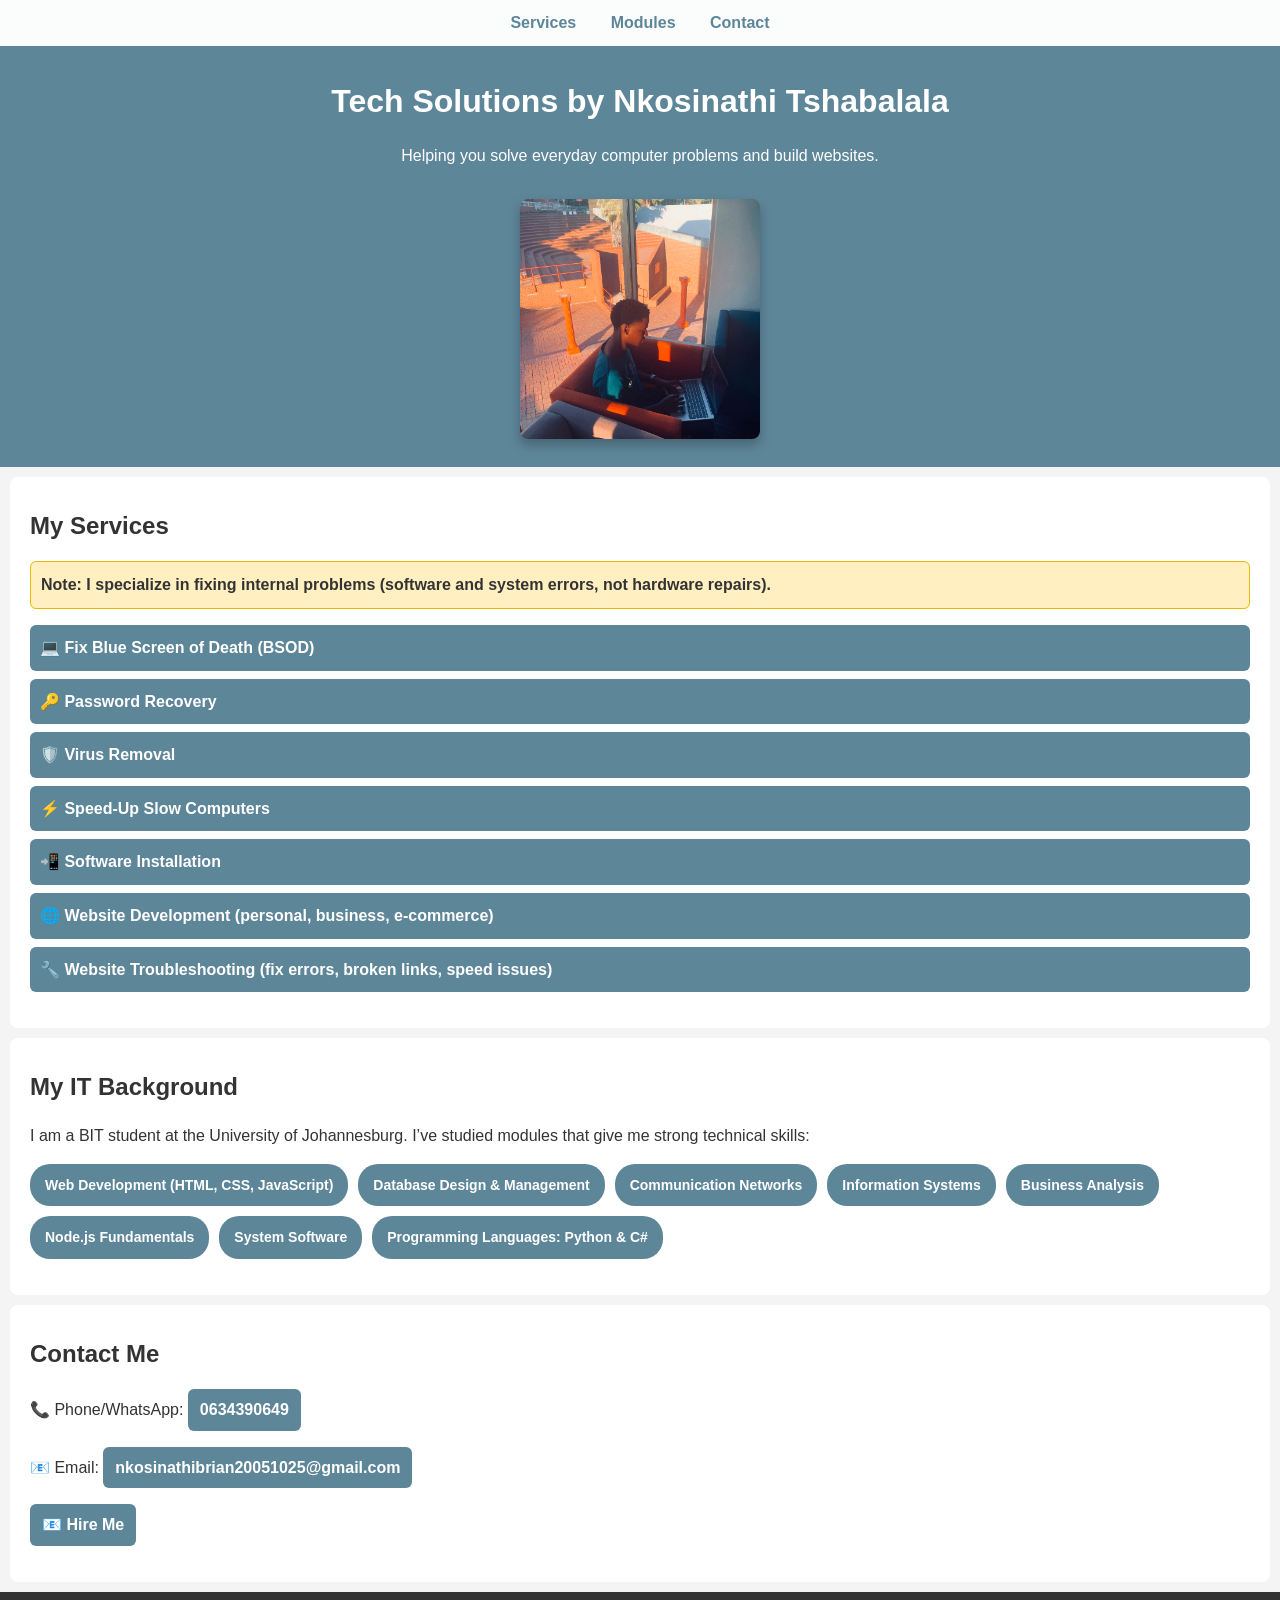
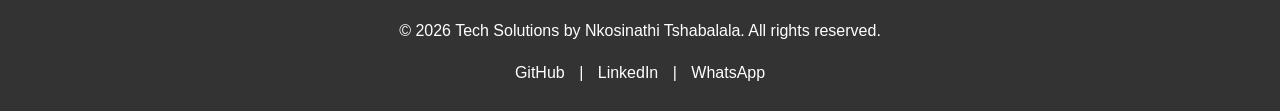
==== index.html @ 9a9b20ac "Initial commit for Tech Solutions site" ====
<!DOCTYPE html>
<html lang="en">
<head>
  <meta charset="UTF-8">
  <meta name="viewport" content="width=device-width, initial-scale=1.0">
  <title>Tech Solutions by Nkosinathi Tshabalala</title>
  <meta name="description" content="Tech Solutions by Nkosinathi Tshabalala - Computer repairs, virus removal, password recovery, and website troubleshooting.">
  <meta name="keywords" content="Tech Solutions by Nkosinathi Tshabalala, virus removal, Blue Screen fix, password recovery, IT support, website development, website troubleshooting">
  <link rel="stylesheet" href="style.css">
</head>
<body>
  <!-- Navigation bar -->
  <nav>
    <a href="#services">Services</a>
    <a href="#modules">Modules</a>
    <a href="#contact">Contact</a>
  </nav>

  <!-- Header -->
  <header>
    <h1>Tech Solutions by Nkosinathi Tshabalala</h1>
    <p>Helping you solve everyday computer problems and build websites.</p>
    <img src="nkosinathi.jpeg" alt="Nkosinathi Tshabalala" class="profile-pic">
  </header>

  <!-- Services -->
  <section id="services">
    <h2>My Services</h2>
    <p><strong>Note:</strong> I specialize in fixing internal problems (software and system errors, not hardware repairs).</p>
    <ul>
      <li>💻 Fix Blue Screen of Death (BSOD)</li>
      <li>🔑 Password Recovery</li>
      <li>🛡️ Virus Removal</li>
      <li>⚡ Speed-Up Slow Computers</li>
      <li>📲 Software Installation</li>
      <li>🌐 Website Development (personal, business, e-commerce)</li>
      <li>🔧 Website Troubleshooting (fix errors, broken links, speed issues)</li>
    </ul>
  </section>

  <!-- Modules -->
  <section id="modules">
    <h2>My IT Background</h2>
    <p>I am a BIT student at the University of Johannesburg. I’ve studied modules that give me strong technical skills:</p>
    <ul>
      <li>Web Development (HTML, CSS, JavaScript)</li>
      <li>Database Design & Management</li>
      <li>Communication Networks</li>
      <li>Information Systems</li>
      <li>Business Analysis</li>
      <li>Node.js Fundamentals</li>
      <li>System Software</li>
      <li>Programming Languages: Python & C#</li>
    </ul>
  </section>

  <!-- Contact -->
  <section id="contact">
    <h2>Contact Me</h2>
    <p>📞 Phone/WhatsApp: <a href="tel:0634390649">0634390649</a></p>
    <p>📧 Email: <a href="mailto:nkosinathibrian20051025@gmail.com">nkosinathibrian20051025@gmail.com</a></p>
    <p><a href="mailto:nkosinathibrian20051025@gmail.com" class="cta-button">📧 Hire Me</a></p>
  </section>

  <!-- Footer -->
  <footer>
    <p>&copy; 2026 Tech Solutions by Nkosinathi Tshabalala. All rights reserved.</p>
    <p>
      <a href="https://github.com/BrianTshabalala" target="_blank">GitHub</a> |
      <a href="https://www.linkedin.com/in/nkosinathi-tshabalala-bb06bb422/" target="_blank">LinkedIn</a> |
      <a href="https://wa.me/27634390649" target="_blank">WhatsApp</a>
    </p>
  </footer>
</body>
</html>
---- style.css ----
/* General page styling */
body {
  font-family: Arial, sans-serif;
  margin: 0;
  padding: 0;
  line-height: 1.6;
  background: #f4f4f4;
  color: #333;
}

html {
  scroll-behavior: smooth;
}

/* Navigation bar */
nav {
  background: #fbfdfd; /* header color */
  padding: 10px;
  text-align: center;
  position: sticky;
  top: 0;
  z-index: 1000;
}

nav a {
  color: #5e8699;
  text-decoration: none;
  margin: 0 15px;
  font-weight: bold;
  transition: color 0.3s;
}

nav a:hover {
  color: #ffefc1;
}

/* Header styling */
header {
  background: #5e8699;
  color: #ffffff;
  padding: 20px;
  text-align: center;
}

h1, h2 {
  margin: 10px 0;
}

/* Profile picture */
.profile-pic {
  width: 240px;
  height: 240px;
  border-radius: 8px;
  margin-top: 15px;
  box-shadow: 0 6px 12px rgba(0,0,0,0.25);
  object-fit: cover;
}

/* Section styling */
section {
  padding: 20px;
  margin: 10px;
  background: #fff;
  border-radius: 8px;
}

/* Services styling */
#services p {
  background: #ffefc1;
  border: 1px solid #e6b800;
  padding: 10px;
  border-radius: 6px;
  font-weight: bold;
  color: #333;
  margin-bottom: 15px;
}

#services ul {
  list-style: none;
  padding: 0;
}

#services ul li {
  background: #5e8699; /* header color */
  color: #fff;
  padding: 10px;
  border-radius: 6px;
  margin-bottom: 8px;
  font-weight: bold;
  transition: background 0.3s;
}

#services ul li:hover {
  background: #4a6d7d;
}

/* Modules styling */
#modules ul {
  display: flex;
  flex-wrap: wrap;
  gap: 10px;
  list-style: none;
  padding: 0;
}

#modules ul li {
  background: #5e8699; /* header color */
  color: #fff;
  padding: 10px 15px;
  border-radius: 20px;
  font-size: 14px;
  font-weight: bold;
  transition: transform 0.2s, background 0.3s;
}

#modules ul li:hover {
  transform: scale(1.05);
  background: #4a6d7d;
}

/* Contact styling */
#contact a {
  display: inline-block;
  background: #5e8699; /* header color */
  color: #fff;
  padding: 8px 12px;
  border-radius: 6px;
  text-decoration: none;
  font-weight: bold;
  transition: transform 0.2s, background 0.3s;
}

#contact a:hover {
  background: #4a6d7d;
  transform: scale(1.05);
}

/* CTA button */
.cta-button {
  background: #5e8699;
  color: #fff;
  padding: 10px 20px;
  border-radius: 8px;
  text-decoration: none;
  font-weight: bold;
  transition: background 0.3s, transform 0.2s;
}

.cta-button:hover {
  background: #4a6d7d;
  transform: scale(1.05);
}

/* Footer styling */
footer {
  text-align: center;
  padding: 10px;
  background: #333;
  color: #fff;
}

footer a {
  color: #fff;
  margin: 0 10px;
  text-decoration: none;
  transition: color 0.3s;
}

footer a:hover {
  color: #ffefc1;
}

/* Mobile responsiveness */
@media (max-width: 768px) {
  header {
    padding: 20px;
  }

  h1 {
    font-size: 22px;
  }

  h2 {
    font-size: 18px;
  }

  .profile-pic {
    width: 180px;
    height: 180px;
  }

  section {
    margin: 10px;
    padding: 15px;
  }

  #modules ul {
    flex-direction: column;
    align-items: center;
  }

  #modules ul li {
    width: 100%;
    text-align: center;
  }

  #contact a {
    display: block;
    margin: 8px auto;
    width: 90%;
    text-align: center;
  }
}

@media (max-width: 480px) {
  h1 {
    font-size: 20px;
  }

  .profile-pic {
    width: 150px;
    height: 150px;
  }

  section {
    padding: 10px;
  }
}
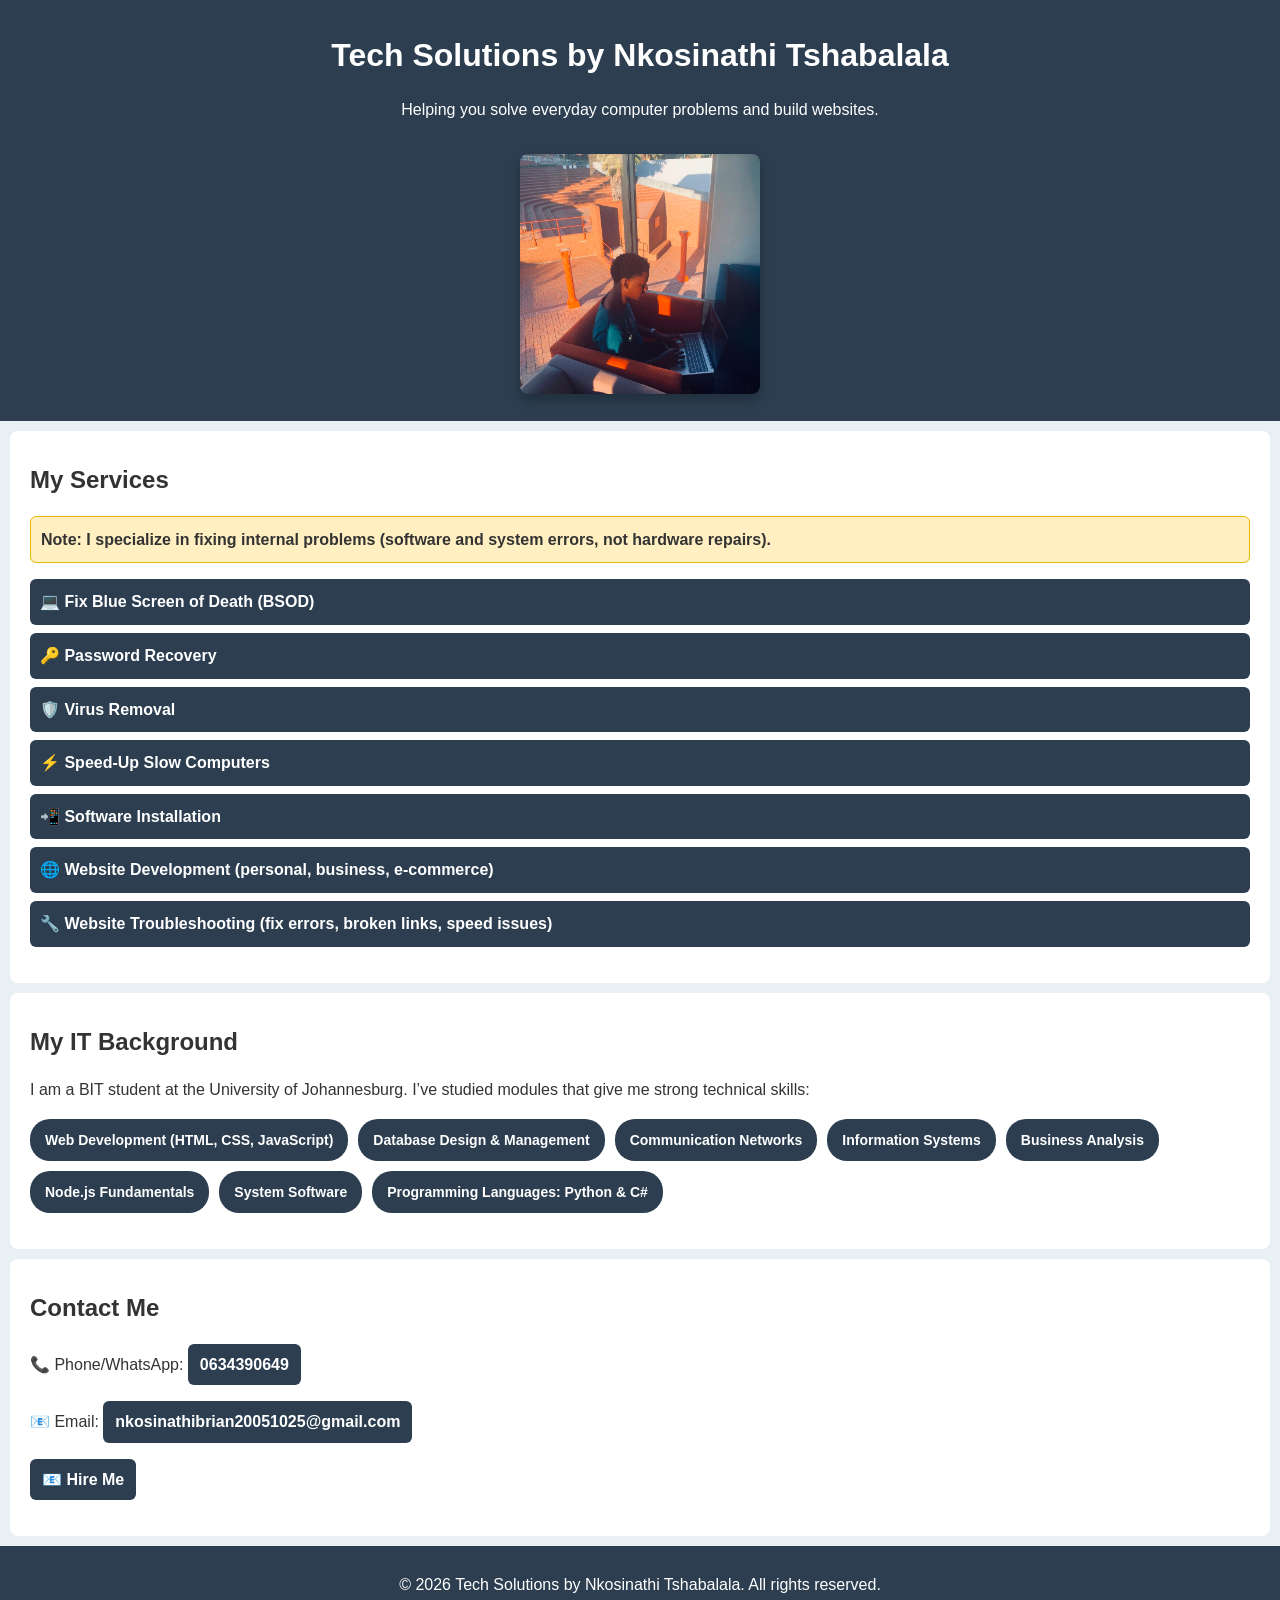
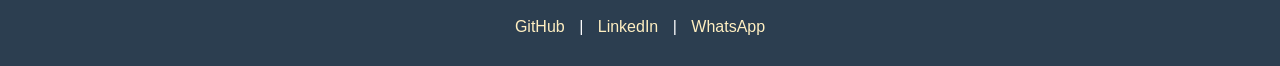
==== commit 56e78d6a: "Updated site design and content" ====
--- a/index.html
+++ b/index.html
@@ -9,12 +9,6 @@
   <link rel="stylesheet" href="style.css">
 </head>
 <body>
-  <!-- Navigation bar -->
-  <nav>
-    <a href="#services">Services</a>
-    <a href="#modules">Modules</a>
-    <a href="#contact">Contact</a>
-  </nav>
 
   <!-- Header -->
   <header>
--- a/style.css
+++ b/style.css
@@ -4,7 +4,7 @@
   margin: 0;
   padding: 0;
   line-height: 1.6;
-  background: #f4f4f4;
+  background: #e9f0f4; /* softer background to merge with header */
   color: #333;
 }
 
@@ -12,31 +12,9 @@
   scroll-behavior: smooth;
 }
 
-/* Navigation bar */
-nav {
-  background: #fbfdfd; /* header color */
-  padding: 10px;
-  text-align: center;
-  position: sticky;
-  top: 0;
-  z-index: 1000;
-}
-
-nav a {
-  color: #5e8699;
-  text-decoration: none;
-  margin: 0 15px;
-  font-weight: bold;
-  transition: color 0.3s;
-}
-
-nav a:hover {
-  color: #ffefc1;
-}
-
 /* Header styling */
 header {
-  background: #5e8699;
+  background: #2c3e50; /* unified with nav */
   color: #ffffff;
   padding: 20px;
   text-align: center;
@@ -81,7 +59,7 @@
 }
 
 #services ul li {
-  background: #5e8699; /* header color */
+  background: #2c3e50; /* unified with header/nav */
   color: #fff;
   padding: 10px;
   border-radius: 6px;
@@ -91,7 +69,7 @@
 }
 
 #services ul li:hover {
-  background: #4a6d7d;
+  background: #1a252f;
 }
 
 /* Modules styling */
@@ -104,7 +82,7 @@
 }
 
 #modules ul li {
-  background: #5e8699; /* header color */
+  background: #2c3e50; /* unified with header/nav */
   color: #fff;
   padding: 10px 15px;
   border-radius: 20px;
@@ -115,13 +93,13 @@
 
 #modules ul li:hover {
   transform: scale(1.05);
-  background: #4a6d7d;
+  background: #1a252f;
 }
 
 /* Contact styling */
 #contact a {
   display: inline-block;
-  background: #5e8699; /* header color */
+  background: #2c3e50; /* unified with header/nav */
   color: #fff;
   padding: 8px 12px;
   border-radius: 6px;
@@ -131,13 +109,13 @@
 }
 
 #contact a:hover {
-  background: #4a6d7d;
+  background: #1a252f;
   transform: scale(1.05);
 }
 
 /* CTA button */
 .cta-button {
-  background: #5e8699;
+  background: #2c3e50;
   color: #fff;
   padding: 10px 20px;
   border-radius: 8px;
@@ -147,7 +125,7 @@
 }
 
 .cta-button:hover {
-  background: #4a6d7d;
+  background: #1a252f;
   transform: scale(1.05);
 }
 
@@ -155,19 +133,19 @@
 footer {
   text-align: center;
   padding: 10px;
-  background: #333;
+  background: #2c3e50; /* unified with header/nav */
   color: #fff;
 }
 
 footer a {
-  color: #fff;
+  color: #ffefc1;
   margin: 0 10px;
   text-decoration: none;
   transition: color 0.3s;
 }
 
 footer a:hover {
-  color: #ffefc1;
+  color: #ffffff;
 }
 
 /* Mobile responsiveness */
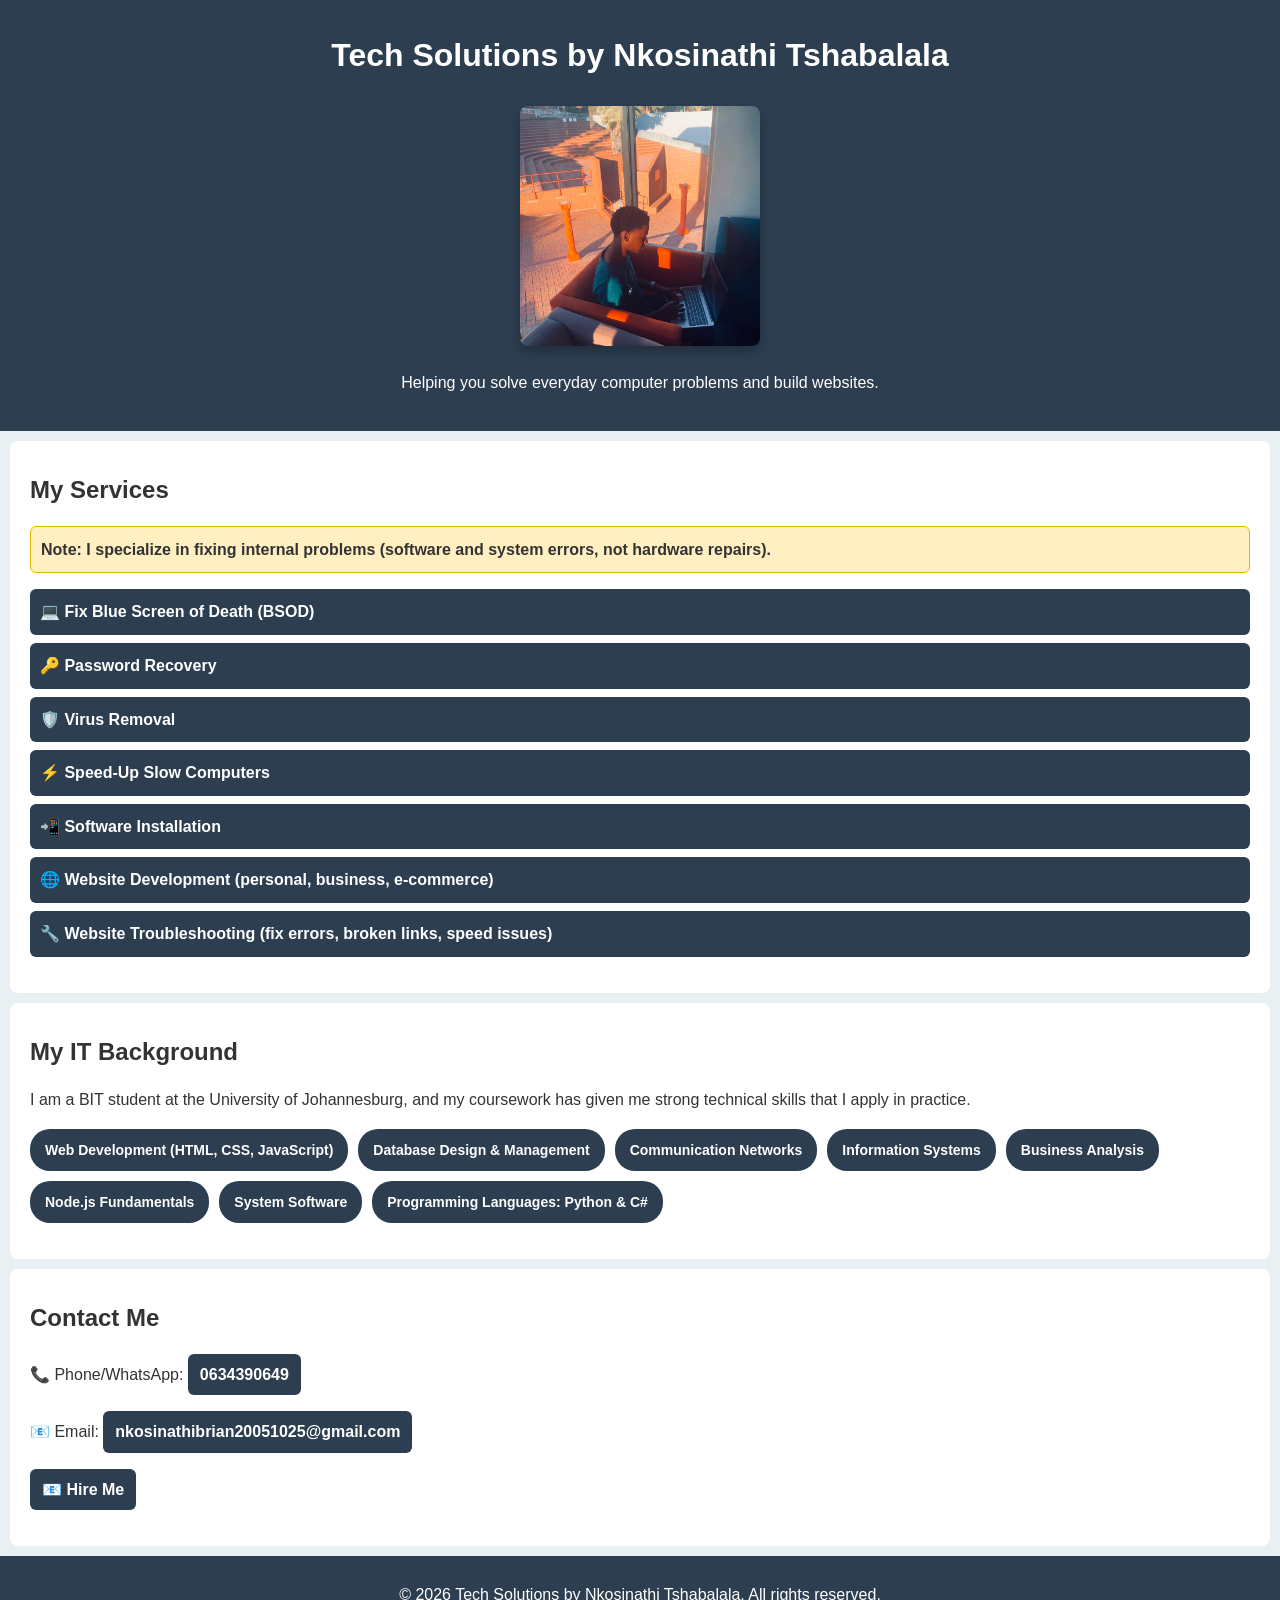
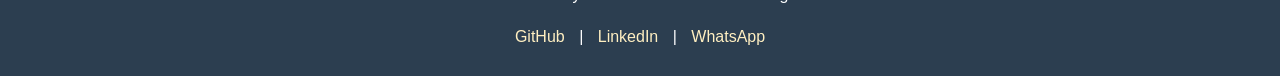
==== commit f6f47504: "Update index.html layout and tagline placement" ====
--- a/index.html
+++ b/index.html
@@ -6,6 +6,7 @@
   <title>Tech Solutions by Nkosinathi Tshabalala</title>
   <meta name="description" content="Tech Solutions by Nkosinathi Tshabalala - Computer repairs, virus removal, password recovery, and website troubleshooting.">
   <meta name="keywords" content="Tech Solutions by Nkosinathi Tshabalala, virus removal, Blue Screen fix, password recovery, IT support, website development, website troubleshooting">
+  <meta name="google-site-verification" content="google-site-verification: google59a5963b5199a3cb.html" />
   <link rel="stylesheet" href="style.css">
 </head>
 <body>
@@ -13,8 +14,8 @@
   <!-- Header -->
   <header>
     <h1>Tech Solutions by Nkosinathi Tshabalala</h1>
+    <img src="nkosinathi.jpeg" alt="Nkosinathi Tshabalala" class="profile-pic">
     <p>Helping you solve everyday computer problems and build websites.</p>
-    <img src="nkosinathi.jpeg" alt="Nkosinathi Tshabalala" class="profile-pic">
   </header>
 
   <!-- Services -->
@@ -35,7 +36,7 @@
   <!-- Modules -->
   <section id="modules">
     <h2>My IT Background</h2>
-    <p>I am a BIT student at the University of Johannesburg. I’ve studied modules that give me strong technical skills:</p>
+    <p>I am a BIT student at the University of Johannesburg, and my coursework has given me strong technical skills that I apply in practice.</p>
     <ul>
       <li>Web Development (HTML, CSS, JavaScript)</li>
       <li>Database Design & Management</li>
--- a/style.css
+++ b/style.css
@@ -204,3 +204,4 @@
     padding: 10px;
   }
 }
+
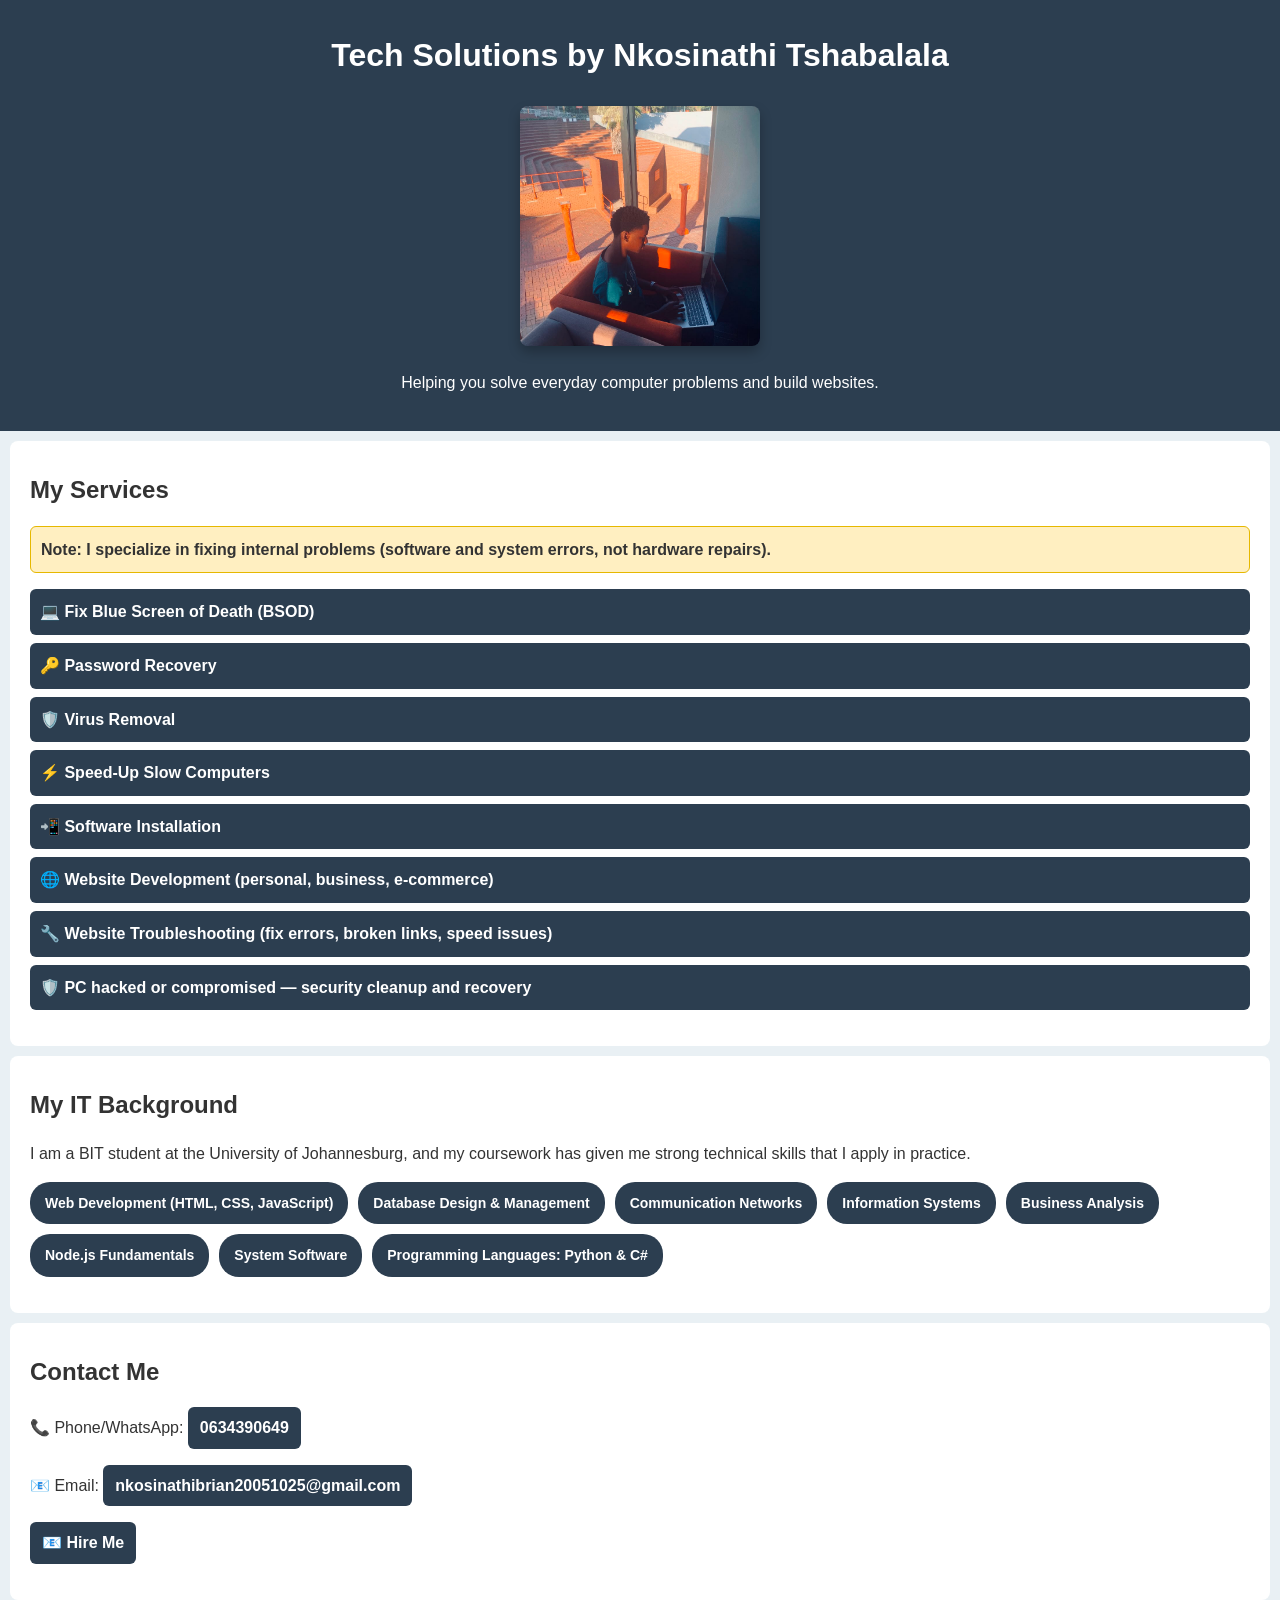
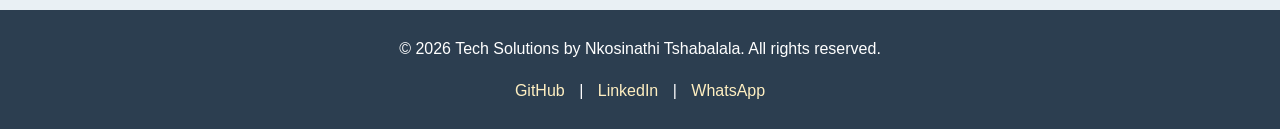
==== commit f9967dbd: "Update services list with emojis and enlarge site title" ====
--- a/index.html
+++ b/index.html
@@ -29,7 +29,9 @@
       <li>⚡ Speed-Up Slow Computers</li>
       <li>📲 Software Installation</li>
       <li>🌐 Website Development (personal, business, e-commerce)</li>
-      <li>🔧 Website Troubleshooting (fix errors, broken links, speed issues)</li>
+      <li>🔧 Website Troubleshooting (fix errors, broken links, speed issues)
+      <li>🛡️ PC hacked or compromised — security cleanup and recovery</li></li>
+      
     </ul>
   </section>
 
--- a/style.css
+++ b/style.css
@@ -204,4 +204,3 @@
     padding: 10px;
   }
 }
-
